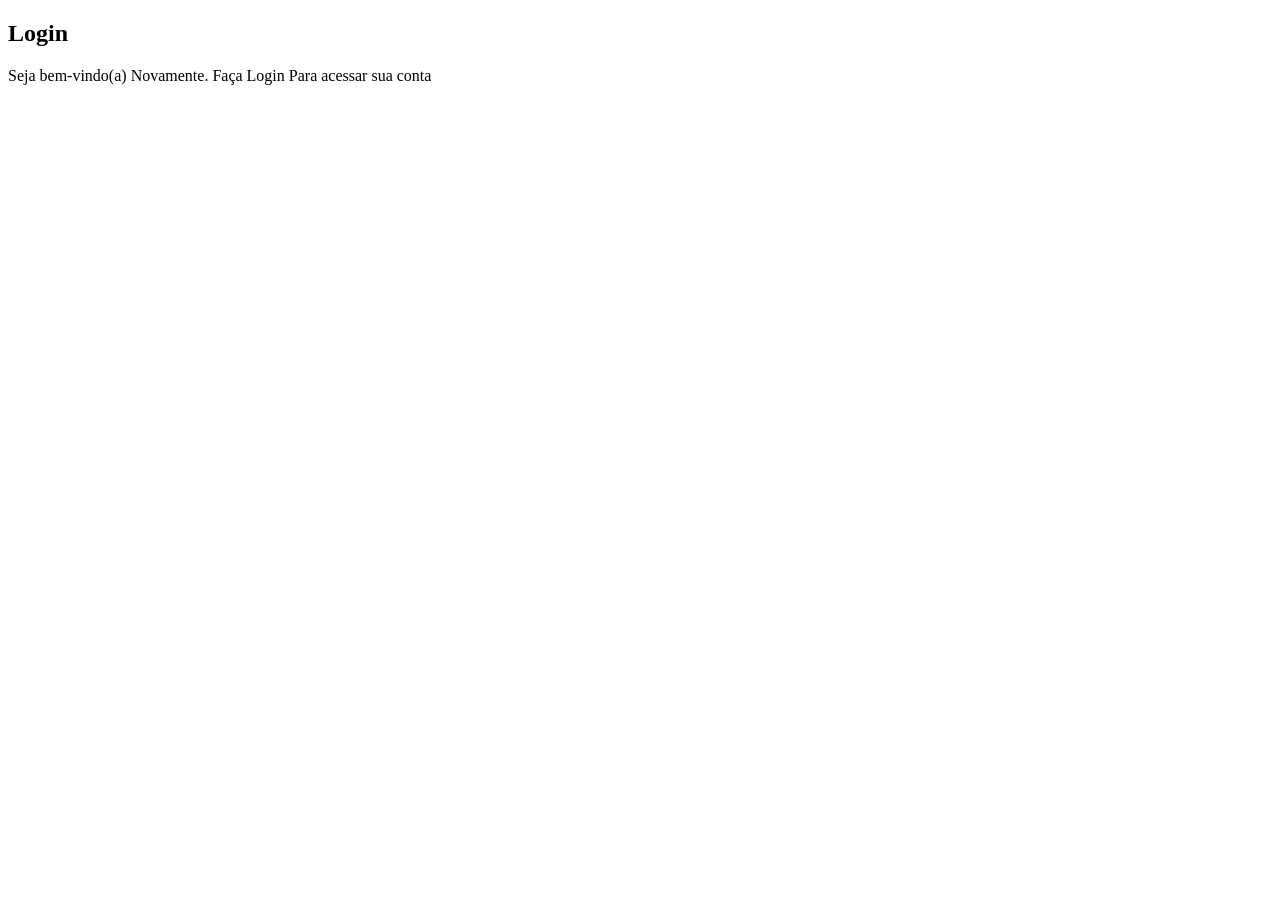
==== index.html @ 2e863c3b "att" ====
<!DOCTYPE html>
<html lang="en">
<head>
    <meta charset="UTF-8">
    <meta name="viewport" content="width=device-width, initial-scale=1.0">
    <title>Document</title>
    <link rel="stylesheet" href="mobile.css">
    <link rel="stylesheet" href="media.css">
</head>
<body>
    <section>
        <div class="img"></div>
        <div class="form">
            <h1>Login</h1>
            <p>Seja bem-vindo(a) Novamente. Faça Login Para acessar sua conta</p>
            <form action="login.php" method="post"></form>
        </div>
    </section>
</body>
</html>
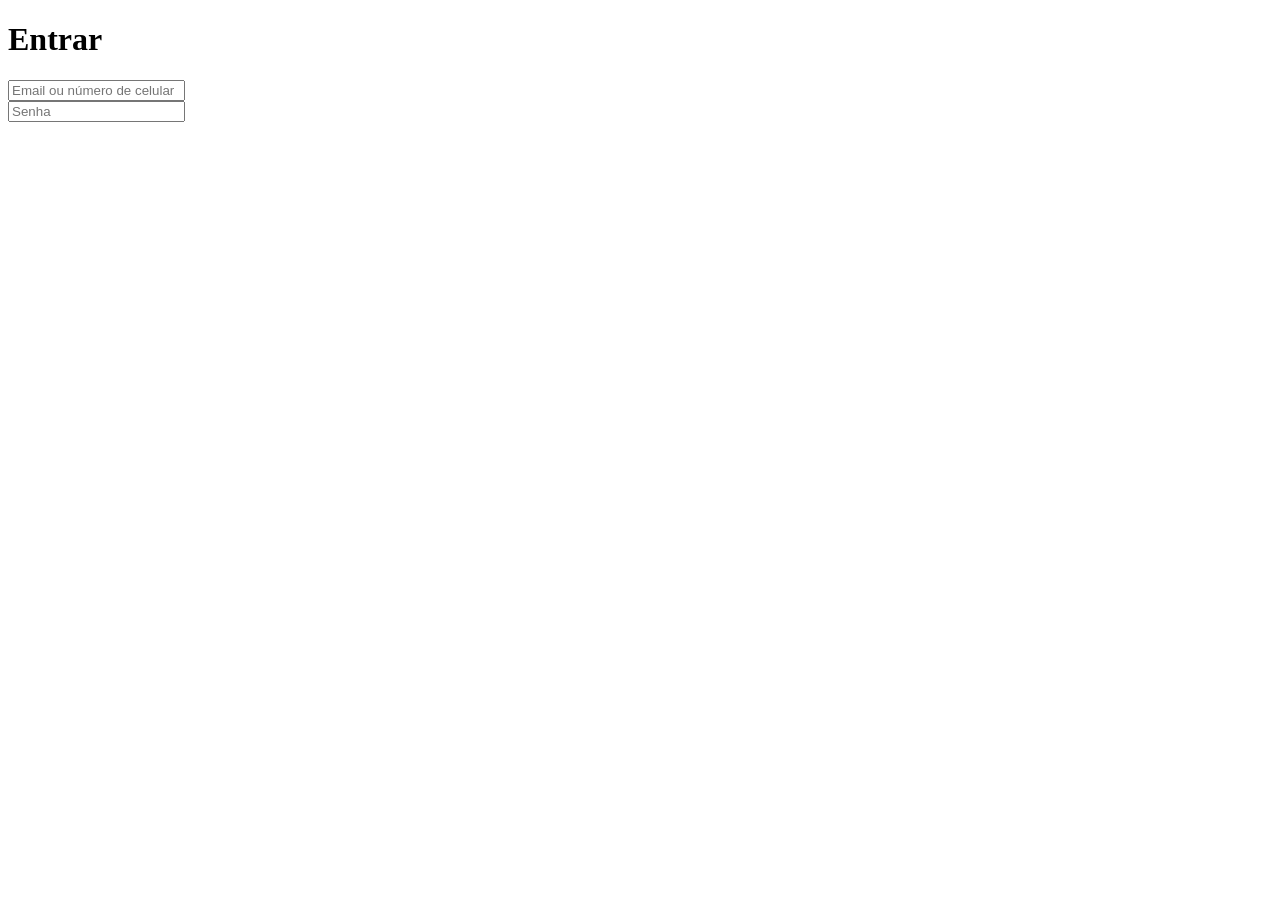
==== commit e1cccd95: "att" ====
--- a/index.html
+++ b/index.html
@@ -4,17 +4,15 @@
     <meta charset="UTF-8">
     <meta name="viewport" content="width=device-width, initial-scale=1.0">
     <title>Document</title>
-    <link rel="stylesheet" href="mobile.css">
     <link rel="stylesheet" href="media.css">
 </head>
 <body>
-    <section>
-        <div class="img"></div>
-        <div class="form">
-            <h1>Login</h1>
-            <p>Seja bem-vindo(a) Novamente. Faça Login Para acessar sua conta</p>
-            <form action="login.php" method="post"></form>
-        </div>
-    </section>
+    <h1>Entrar</h1>
+    <form>
+        <input type="text" id="email" placeholder="Email ou número de celular"><br>
+        <input type="password" placeholder="Senha">
+        
+    
+    </form>
 </body>
-</html>+</html>
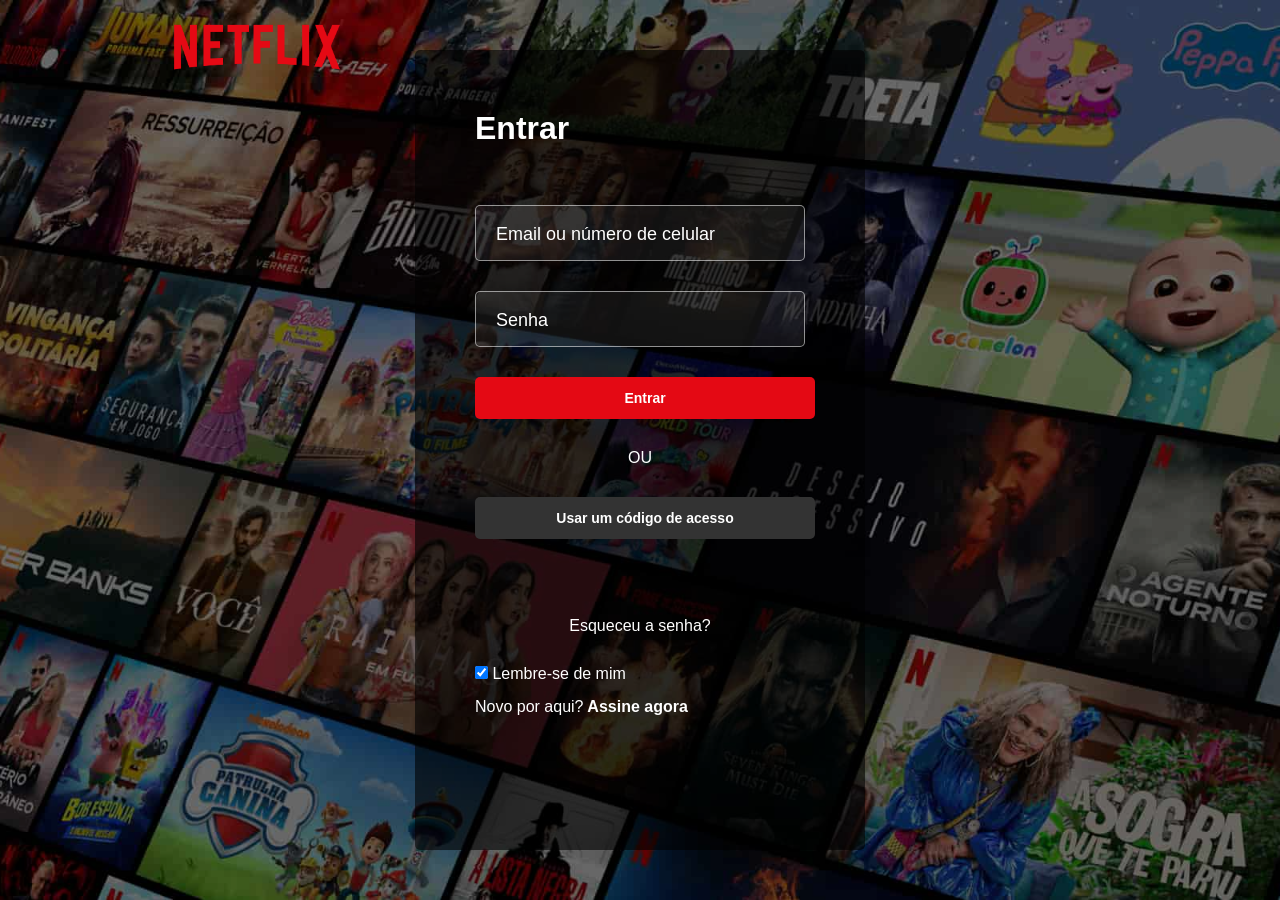
==== commit 14f9c1d2: "attt" ====
--- a/index.html
+++ b/index.html
@@ -1,18 +1,38 @@
 <!DOCTYPE html>
-<html lang="en">
+<html lang="pt-BR">
 <head>
     <meta charset="UTF-8">
     <meta name="viewport" content="width=device-width, initial-scale=1.0">
     <title>Document</title>
     <link rel="stylesheet" href="media.css">
+    <link rel="stylesheet" href="mobile.css">
 </head>
 <body>
-    <h1>Entrar</h1>
-    <form>
-        <input type="text" id="email" placeholder="Email ou número de celular"><br>
-        <input type="password" placeholder="Senha">
-        
-    
-    </form>
+    <img src="logo.png" alt="logo da netflix">
+    <form id="form">
+    <div class="container">
+            <h1>Entrar</h1>
+            <div class="inputs">
+                <input type="text" name="email" id="email" autocomplete="off" class="input required" placeholder="Email ou número de celular">
+                
+            </div>
+            <div class="inputs">
+                <input type="password" id="sh" class="input required"  placeholder="Senha">
+            </div>
+
+            <button type="submit" id="vermelho">Entrar</button>
+            <p id="mequetrefe">OU</p>
+            <button type="submit" id="cinza">Usar um código de acesso</button>
+        </form>
+            <br>
+            <a href="#" id="senha"><p>Esqueceu a senha?</p></a>
+
+            <div>
+                <input type="checkbox" id="check" checked>
+                <label for="check">Lembre-se de mim</label>
+                <p id="novo">Novo por aqui?<a href="#" id="assine"> Assine agora</a></p>
+            </div>
+    </div>
 </body>
+<script src="script.js"></script>
 </html>
--- a/media.css
+++ b/media.css
@@ -0,0 +1,53 @@
+@media screen and (min-width:600px){
+    *{
+
+    }
+    body{
+    background-image:url(background.jpg);
+    background-position: center center;
+    background-repeat: no-repeat;
+    background-size: cover;
+    background-clip: border-box;
+    
+}
+body::before{
+    content:'';
+    background-color: #00000075;
+    position: absolute;
+    width: 100%;
+    height: 100vh;
+}
+.container{
+    position: absolute;
+    z-index: 1111;
+    top: 50%;
+    left: 50%;
+    transform: translate(-50%,-50%);
+    background-color:rgba(0, 0, 0, 0.6);
+    width: 450px;
+    height: 800px;
+    padding: 60px;
+    border-radius:5px;
+}
+.inputs>#email,#sh{
+    background-color: #ffffff11;
+    border: 1px solid rgba(255, 255, 255, 0.534);
+}
+#vermelho,#cinza{
+    width: 340px;
+}
+img{
+    margin-left: 10px;
+}
+}
+@media screen and (min-width:869px) and (max-width:1280px){
+    img{
+        min-width: 180px;
+    }
+}
+
+@media screen and (min-width:1280px){
+    img{
+        min-width: 180px;
+        margin-left: 150px;
+    }}
--- a/mobile.css
+++ b/mobile.css
@@ -0,0 +1,116 @@
+:root{
+    --font:'Segoe UI', Tahoma, Geneva, Verdana, sans-serif;
+    --color1:#fff;
+    --color2:#C11119;
+    --color3:#e40914;
+    --color4:#000;
+    --color5:#333333;
+    --color6:#272727;
+    --color7:#0F0F0F;
+}
+*{
+    padding: 0;
+    margin: 0;
+    box-sizing: border-box;
+}
+h1{
+    margin-bottom: 28px;
+}
+img{
+    width: 90px;
+    position:absolute;
+    top: 18px;
+    left: 16px;
+
+}
+body{
+    font-family: var(--font);
+    color: var(--color1);
+    background-color: #000;
+    height: 100vh;
+    width: 100%;
+    display: flex;
+    justify-content:center;
+    align-items: normal;
+}
+.inputs{
+    position: relative;
+}
+.container{
+    display: flex;
+    flex-direction: column;
+    gap: 30px;
+}
+
+form{
+    margin-top:65px
+}
+.inputs input{
+    width: 100%;
+    font-size: 18px;
+    padding: 24px 16px 8px;
+    background-color:#0F0F0F;
+    border-radius: 5px;
+    border: 2px solid var(--color5);
+    height: 56px;
+    color: white;
+}
+input::placeholder{
+    color: #fff;
+    position: absolute;
+    top: 18px;
+    left: 20px;
+    z-index: 0000;
+}
+.inputs input:focus ~ .label{
+    display: none;
+}
+button[type=submit]{
+    padding: 13px;
+    width: 90vw;
+    font-size: 14px;
+    border: 0;
+    border-radius: 5px;
+    font-weight: bold;
+    color: var(--color1);
+    cursor: pointer;
+}
+#mequetrefe{
+    text-align: center;
+}
+#vermelho{
+    background-color: var(--color3);
+}
+#cinza{
+    background-color: var(--color5); 
+}
+#vermelho:hover{
+    background-color: var(--color2);
+}
+#cinza:hover{
+    background-color: var(--color6);
+}
+#senha{
+    color: var(--color1);
+    text-decoration:none;
+    text-align: center; 
+}
+#senha:hover{
+    text-decoration: underline;
+}
+p#novo{
+    text-align: left;
+    margin-top: 15px;  
+}
+a{
+    text-decoration: none;
+    color: var(--color1);
+}
+a:hover{
+    text-decoration: underline;
+}
+#assine{
+    font-weight: bold;
+}
+
+
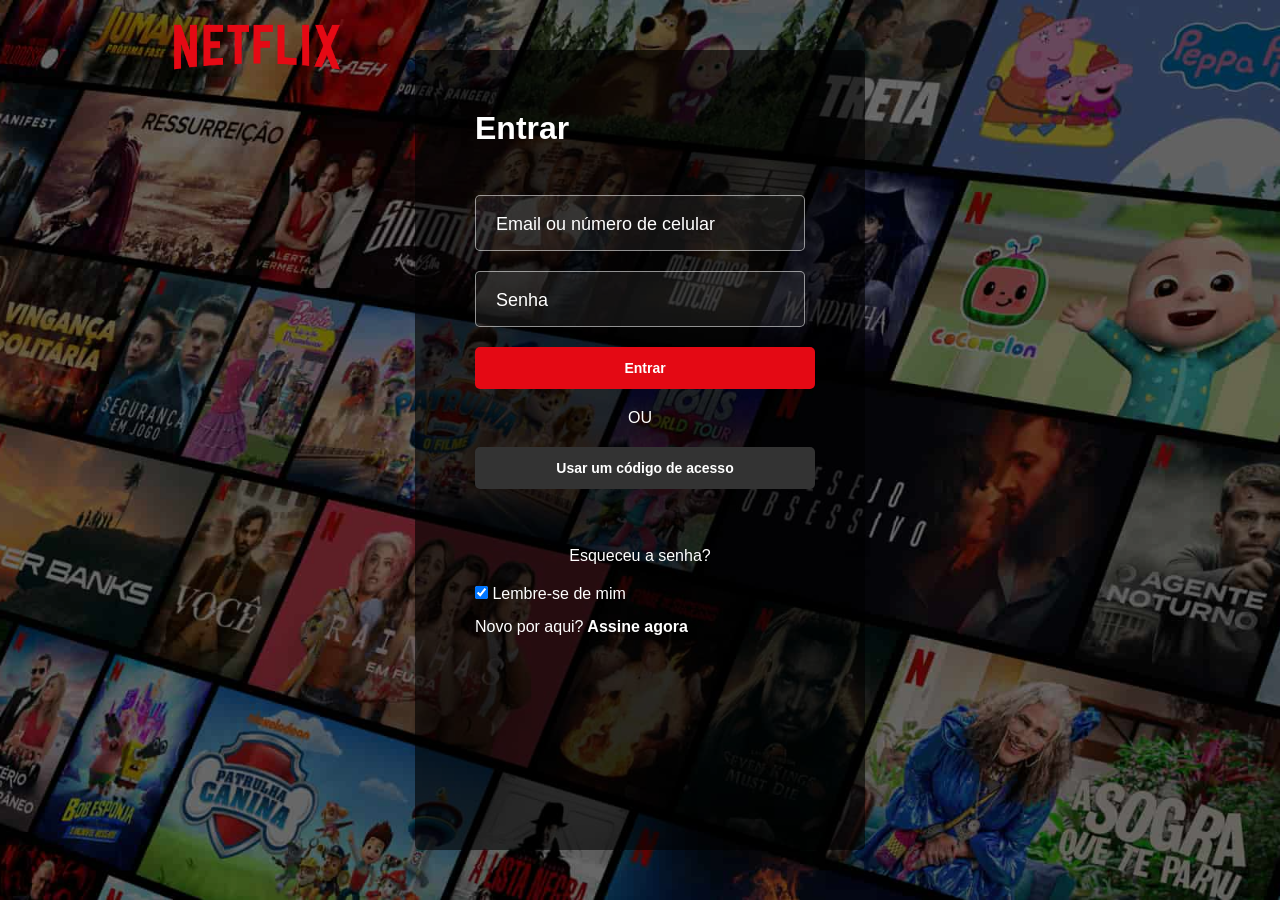
==== commit 824804fc: "att" ====
--- a/index.html
+++ b/index.html
@@ -14,10 +14,12 @@
             <h1>Entrar</h1>
             <div class="inputs">
                 <input type="text" name="email" id="email" autocomplete="off" class="input required" placeholder="Email ou número de celular">
+                <span class="span-required">Informe um email válido.</span>
                 
             </div>
             <div class="inputs">
                 <input type="password" id="sh" class="input required"  placeholder="Senha">
+                <span class="span-required">A senha deve ter entre 4 e 60 caracteres.</span>
             </div>
 
             <button type="submit" id="vermelho">Entrar</button>
--- a/media.css
+++ b/media.css
@@ -1,7 +1,4 @@
 @media screen and (min-width:600px){
-    *{
-
-    }
     body{
     background-image:url(background.jpg);
     background-position: center center;
@@ -9,17 +6,17 @@
     background-size: cover;
     background-clip: border-box;
     
+    
 }
 body::before{
     content:'';
     background-color: #00000075;
     position: absolute;
     width: 100%;
-    height: 100vh;
+    height:100vh;
 }
 .container{
     position: absolute;
-    z-index: 1111;
     top: 50%;
     left: 50%;
     transform: translate(-50%,-50%);
--- a/mobile.css
+++ b/mobile.css
@@ -33,13 +33,14 @@
     justify-content:center;
     align-items: normal;
 }
+
 .inputs{
     position: relative;
 }
 .container{
     display: flex;
     flex-direction: column;
-    gap: 30px;
+    gap: 20px;
 }
 
 form{
@@ -60,10 +61,6 @@
     position: absolute;
     top: 18px;
     left: 20px;
-    z-index: 0000;
-}
-.inputs input:focus ~ .label{
-    display: none;
 }
 button[type=submit]{
     padding: 13px;
@@ -112,5 +109,12 @@
 #assine{
     font-weight: bold;
 }
+.span-required{
+    display: none;
+    color:var(--color3);
+    font-size: 15px;
+}
+input:focus{
+    outline: none;
+}
 
-
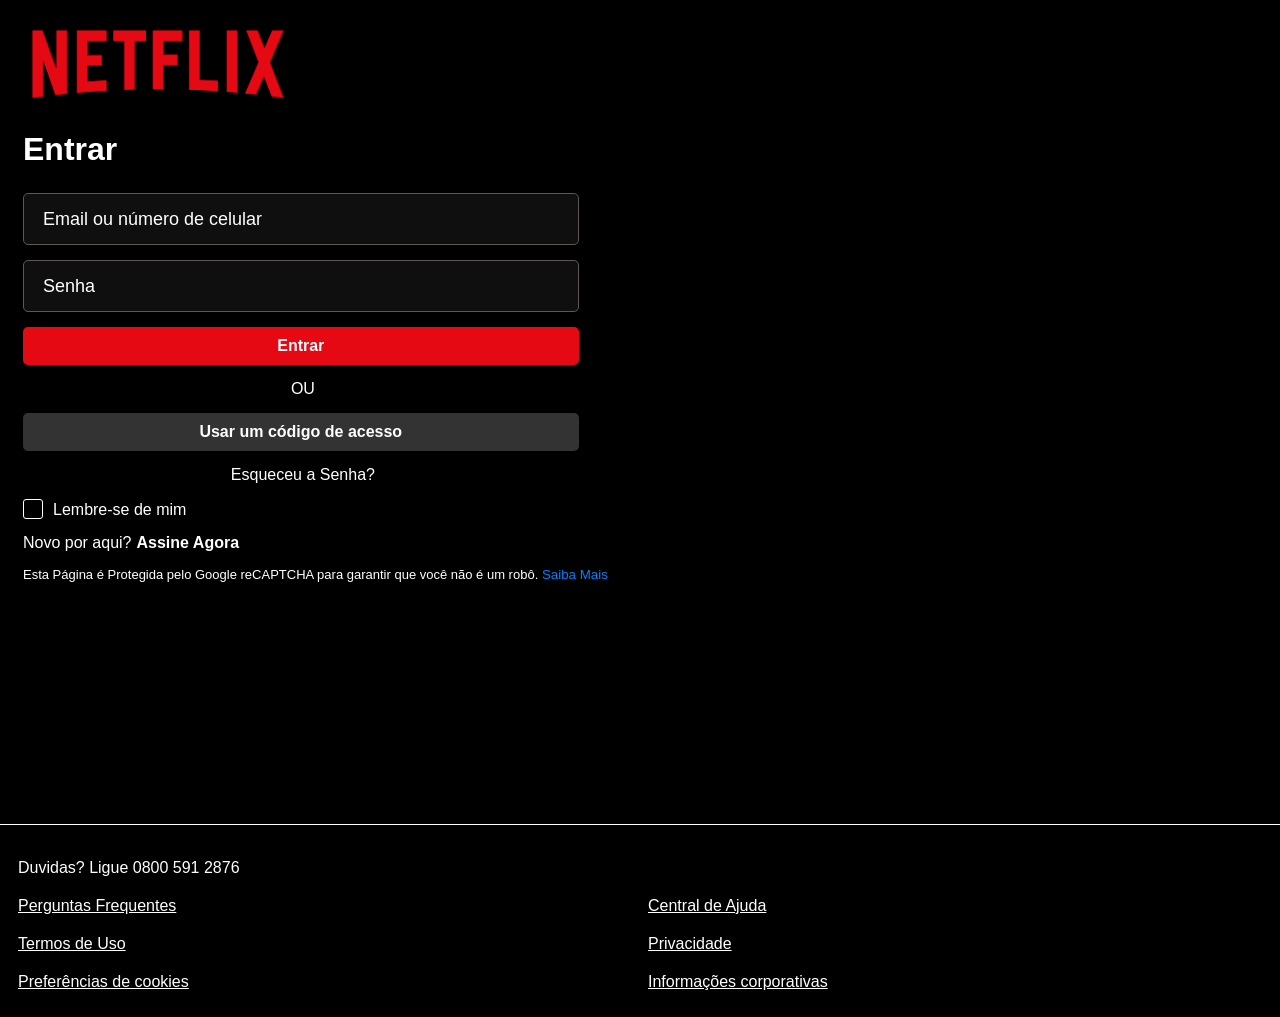
==== commit f155a736: "att" ====
--- a/index.html
+++ b/index.html
@@ -1,40 +1,63 @@
 <!DOCTYPE html>
-<html lang="pt-BR">
+<html lang="pt-br">
+
 <head>
     <meta charset="UTF-8">
     <meta name="viewport" content="width=device-width, initial-scale=1.0">
-    <title>Document</title>
+    <title>Netflix</title>
+    <link rel="stylesheet" href="mobile.css">
     <link rel="stylesheet" href="media.css">
-    <link rel="stylesheet" href="mobile.css">
 </head>
+
 <body>
-    <img src="logo.png" alt="logo da netflix">
-    <form id="form">
-    <div class="container">
-            <h1>Entrar</h1>
-            <div class="inputs">
-                <input type="text" name="email" id="email" autocomplete="off" class="input required" placeholder="Email ou número de celular">
-                <span class="span-required">Informe um email válido.</span>
-                
-            </div>
-            <div class="inputs">
-                <input type="password" id="sh" class="input required"  placeholder="Senha">
-                <span class="span-required">A senha deve ter entre 4 e 60 caracteres.</span>
-            </div>
+    <picture><img src="img/logo.png" alt="" id="logo"></picture>
+    <main>
+        <div class='container'>
+            <h1>Entrar</h2>
+                <div class="input">
+                    <input type="text" required>
+                    <label>Email ou número de celular</label>
+                </div>
+                <div class="input">
+                    <input type="password" required autocomplete="off">
+                    <label>Senha</label>
+                </div>
+                <button type="submit" id="entrar">Entrar</button>
+                <p id="ou">OU</p>
+                <button type="submit" id="codigo">Usar um código de acesso</button>
+                <div><a href="#" id="esqueceu">Esqueceu a Senha?</div></a>
+                <div id="custom-checkbox">
+                    <input type="checkbox" id="check"> <label for="check">Lembre-se de mim</label>
+                </div>
+                <p>Novo por aqui?<a href="#" id="assine">Assine Agora</a></p>
+                <div id="capt">
+                    <span>Esta Página é Protegida pelo Google reCAPTCHA para garantir que você não é um robô. <button
+                            id="mais">Saiba Mais</button></span>
 
-            <button type="submit" id="vermelho">Entrar</button>
-            <p id="mequetrefe">OU</p>
-            <button type="submit" id="cinza">Usar um código de acesso</button>
-        </form>
-            <br>
-            <a href="#" id="senha"><p>Esqueceu a senha?</p></a>
+                    <p id="escondido">As informações recolhidas pelo Google reCAPTCHA estão sujeitas à <a href="#"
+                            class="rest">Política de
+                            Privacidade</a> e
+                        <a href="" class="rest">Termos de Uso</a>, e são usadas para oferecer, manter e
+                        melhorar o serviço reCAPTCHA e por questões
+                        de segurança (não são usadas para exibir anúncios personalizados pelo Google).
+                    </p>
+                </div>
+        </div>
+    </main>
+</body><br>
+<footer>
+    <p>Duvidas? Ligue <a href="#" id="telefone">0800 591 2876</a> </p>
 
-            <div>
-                <input type="checkbox" id="check" checked>
-                <label for="check">Lembre-se de mim</label>
-                <p id="novo">Novo por aqui?<a href="#" id="assine"> Assine agora</a></p>
-            </div>
-    </div>
+    <ul>
+        <li><a href="#">Perguntas Frequentes</a></li>
+        <li><a href="#">Termos de Uso</a></li>
+        <li><a href="#">Preferências de cookies</a></li>
+        <li><a href="#">Central de Ajuda</a></li>
+        <li><a href="#">Privacidade</a></li>
+        <li><a href="#">Informações corporativas</a></li>
+    </ul>
+</footer>
+
 </body>
-<script src="script.js"></script>
-</html>
+
+</html>
--- a/mobile.css
+++ b/mobile.css
@@ -1,120 +1,234 @@
-:root{
-    --font:'Segoe UI', Tahoma, Geneva, Verdana, sans-serif;
-    --color1:#fff;
-    --color2:#C11119;
-    --color3:#e40914;
-    --color4:#000;
-    --color5:#333333;
-    --color6:#272727;
-    --color7:#0F0F0F;
-}
-*{
+* {
     padding: 0;
     margin: 0;
     box-sizing: border-box;
-}
-h1{
-    margin-bottom: 28px;
-}
-img{
-    width: 90px;
-    position:absolute;
+    font-family: 'Segoe UI', Tahoma, Geneva, Verdana, sans-serif;
+    color: white;
+    transition: 0.4s;
+}
+
+:root {
+    --color-black: #000000;
+    --color-red: #e50914;
+    --color-red-hover: #c11119;
+    --color-cinza: #333333;
+    --color-cinza-hover: #272727;
+    --color-input: #0F0F0F;
+    --color-desgraça: #33333357;
+}
+
+body {
+    background-color: var(--color-black);
+}
+
+picture {
+    display: flex;
+    justify-content: start;
+    align-items: flex-start;
+
+    padding: 4px;
+
+    padding: 20px;
+}
+
+#logo {
+    width: 22%;
+}
+
+h1 {
+    font-size: 32px;
+    font-weight: 700;
+    margin-bottom: 10px;
+}
+
+main {
+    height: 75dvh;
+    display: flex;
+    justify-items: center;
+}
+
+.container {
+    display: flex;
+    gap: 15px;
+    flex-flow: column;
+    padding-left: 23px;
+
+}
+
+/*Formulário*/
+.input input {
+    padding: 24px 16px 8px;
+    border-radius: 5px;
+    width: 95%;
+    font-size: 16px;
+    background-color: var(--color-input);
+    border: 0.5px solid rgb(97, 86, 86);
+}
+
+.input {
+    position: relative;
+}
+
+.input label {
+    position: absolute;
+    top: 50%;
+    left: 5px;
+    transform: translateY(-50%);
+    font-size: 18px;
+    text-indent: 15px;
+    pointer-events: none;
+}
+
+/* Quando o input for preenchido automaticamnte a cor do input e o texto ira trocar de cor*/
+.input input:-webkit-autofill {
+    -webkit-box-shadow: 0 0 0 40px #1C2432 inset;
+    -webkit-text-fill-color: rgb(255, 255, 255) !important;
+
+}
+
+.input input:focus~label,
+.input input:valid~label {
     top: 18px;
-    left: 16px;
-
-}
-body{
-    font-family: var(--font);
-    color: var(--color1);
-    background-color: #000;
-    height: 100vh;
-    width: 100%;
-    display: flex;
-    justify-content:center;
-    align-items: normal;
-}
-
-.inputs{
-    position: relative;
-}
-.container{
-    display: flex;
-    flex-direction: column;
-    gap: 20px;
-}
-
-form{
-    margin-top:65px
-}
-.inputs input{
-    width: 100%;
-    font-size: 18px;
-    padding: 24px 16px 8px;
-    background-color:#0F0F0F;
-    border-radius: 5px;
-    border: 2px solid var(--color5);
-    height: 56px;
-    color: white;
-}
-input::placeholder{
-    color: #fff;
-    position: absolute;
-    top: 18px;
-    left: 20px;
-}
-button[type=submit]{
-    padding: 13px;
-    width: 90vw;
     font-size: 14px;
+    text-indent: 12px;
+}
+
+/*Botões e Links*/
+
+#entrar {
+    background-color: var(--color-red);
+    font-size: 16px;
+    font-weight: bold;
+    width: 95%;
+    padding: 10px;
     border: 0;
     border-radius: 5px;
+
+}
+
+#ou {
+    text-align: center;
+    margin-right: 25px;
+}
+
+#codigo {
+    font-size: 16px;
     font-weight: bold;
-    color: var(--color1);
+    width: 95%;
+    padding: 10px;
+    border: 0;
+    border-radius: 5px;
+    background-color: var(--color-cinza);
+}
+
+#entrar:hover {
+    background-color: var(--color-red-hover);
+}
+
+#codigo:hover {
+    background-color: var(--color-cinza-hover);
+}
+
+#custom-checkbox input {
+    display: none;
     cursor: pointer;
 }
-#mequetrefe{
-    text-align: center;
-}
-#vermelho{
-    background-color: var(--color3);
-}
-#cinza{
-    background-color: var(--color5); 
-}
-#vermelho:hover{
-    background-color: var(--color2);
-}
-#cinza:hover{
-    background-color: var(--color6);
-}
-#senha{
-    color: var(--color1);
-    text-decoration:none;
-    text-align: center; 
-}
-#senha:hover{
-    text-decoration: underline;
-}
-p#novo{
-    text-align: left;
-    margin-top: 15px;  
-}
-a{
-    text-decoration: none;
-    color: var(--color1);
-}
-a:hover{
-    text-decoration: underline;
-}
-#assine{
+
+#custom-checkbox input+label:before {
+    content: '';
+    width: 18px;
+    height: 18px;
+    border-radius: 3px;
+    border: 1px solid white;
+    background-color: #000000;
+    margin-right: 10px;
+    display: inline-block;
+    vertical-align: bottom;
+
+}
+
+#custom-checkbox input:checked+label:before {
+    background-color: #ffff;
+    background-image: url("data:image/svg+xml,%3Csvg xmlns='http://www.w3.org/2000/svg' width='16' height='16' fill='currentColor' class='bi bi-check-lg' viewBox='0 0 16 16'%3E%3Cpath d='M12.736 3.97a.733.733 0 0 1 1.047 0c.286.289.29.756.01 1.05L7.88 12.01a.733.733 0 0 1-1.065.02L3.217 8.384a.757.757 0 0 1 0-1.06.733.733 0 0 1 1.047 0l3.052 3.093 5.4-6.425z'/%3E%3C/svg%3E");
+    background-position: center center;
+    border: none;
+    padding: 1px;
+}
+
+#esqueceu {
+    display: flex;
+    justify-content: center;
+    margin-right: 25px;
+    text-decoration: none;
+}
+
+#esqueceu:hover {
+    text-decoration: underline;
+}
+
+#assine {
+    text-decoration: none;
+    margin-left: 5px;
     font-weight: bold;
-}
-.span-required{
+
+}
+
+#assine:hover {
+    text-decoration: underline;
+}
+
+#capt {
+    font-size: 13px;
+    display: flex;
+    align-items: center;
+    justify-items: center;
+    flex-direction: column;
+}
+
+#capt #mais {
+    background: transparent;
+    border: 0;
+    color: #0080FF;
+}
+
+.rest {
+    text-decoration: none;
+    color: #0080FF;
+}
+
+.rest:hover {
+    text-decoration: underline;
+}
+
+#escondido {
+    margin-top: 22px;
     display: none;
-    color:var(--color3);
-    font-size: 15px;
-}
-input:focus{
-    outline: none;
-}
-
+    transition: 0.5s;
+}
+
+/*Footer*/
+footer {
+    border-top: 1px solid white;
+    display: flex;
+    gap: 20px;
+    flex-flow: column wrap;
+    padding: 34px 18px 6px;
+}
+
+footer ul {
+    list-style-type: none;
+    columns: 2;
+}
+
+footer ul li {
+    margin-bottom: 20px;
+}
+
+#telefone {
+    text-decoration: none;
+}
+
+#telefone:hover {
+    text-decoration: underline;
+
+}
--- a/media.css
+++ b/media.css
@@ -1,50 +1,36 @@
-@media screen and (min-width:600px){
-    body{
-    background-image:url(background.jpg);
-    background-position: center center;
-    background-repeat: no-repeat;
-    background-size: cover;
-    background-clip: border-box;
-    
-    
-}
-body::before{
-    content:'';
-    background-color: #00000075;
-    position: absolute;
-    width: 100%;
-    height:100vh;
-}
-.container{
-    position: absolute;
-    top: 50%;
-    left: 50%;
-    transform: translate(-50%,-50%);
-    background-color:rgba(0, 0, 0, 0.6);
-    width: 450px;
-    height: 800px;
-    padding: 60px;
-    border-radius:5px;
-}
-.inputs>#email,#sh{
-    background-color: #ffffff11;
-    border: 1px solid rgba(255, 255, 255, 0.534);
-}
-#vermelho,#cinza{
-    width: 340px;
-}
-img{
-    margin-left: 10px;
-}
-}
-@media screen and (min-width:869px) and (max-width:1280px){
-    img{
-        min-width: 180px;
+@media screen and (min-width:600px) and (max-width:960px) {
+    body {
+        background-image: url(img/background.jpg);
+        background-position: center center;
+        background-repeat: no-repeat;
+        background-size: cover;
+        background-clip: border-box;
+
+
     }
-}
 
-@media screen and (min-width:1280px){
-    img{
-        min-width: 180px;
-        margin-left: 150px;
-    }}+    body::before {
+
+        background-color: #00000075;
+        position: absolute;
+        width: 100%;
+        height: 100vh;
+    }
+
+    h1 {
+        padding-top: 20px;
+    }
+
+    .input input {
+        background-color: var(--color-desgraça);
+    }
+
+    main {
+        background-color: rgba(0, 0, 0, 0.664);
+        width: 70%;
+        height: 70vh;
+        padding: 20px;
+        margin: auto;
+        border-radius: 5px;
+    }
+}
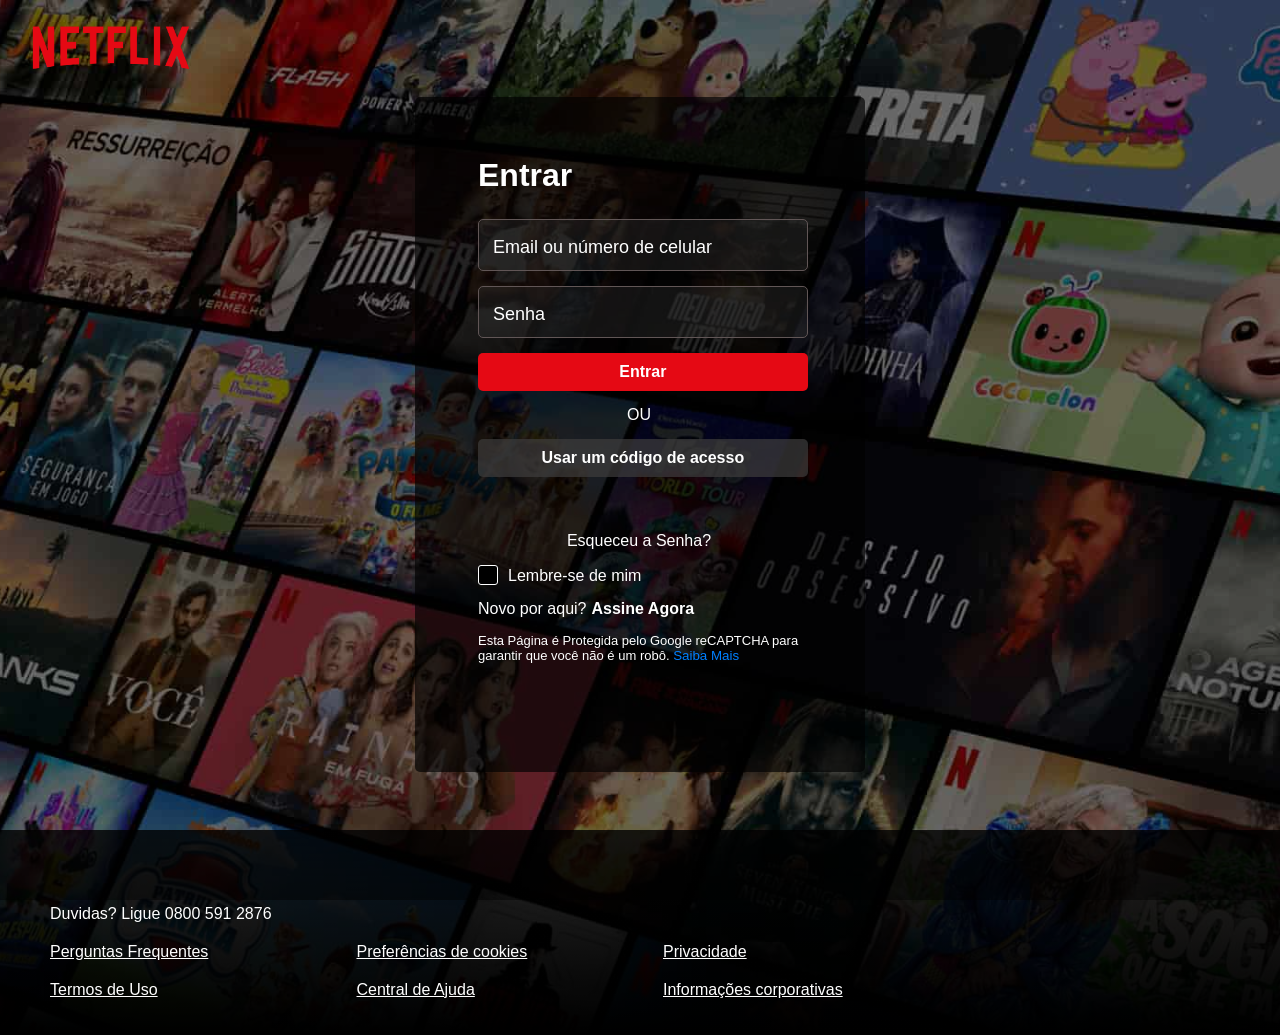
==== commit f9e14c8d: "att" ====
--- a/index.html
+++ b/index.html
@@ -17,10 +17,12 @@
                 <div class="input">
                     <input type="text" required>
                     <label>Email ou número de celular</label>
+                    <p class="required"> ❌ Informe um email ou número de telefone válido.</p>
                 </div>
                 <div class="input">
                     <input type="password" required autocomplete="off">
                     <label>Senha</label>
+                    <p class="required"> ❌ A senha deve ter entre 4 e 60 caracteres.</p>
                 </div>
                 <button type="submit" id="entrar">Entrar</button>
                 <p id="ou">OU</p>
@@ -58,6 +60,9 @@
     </ul>
 </footer>
 
+<script src="autocomplete.js"></script>
+<script src="saiba.js"></script>
+<script src="verificar.js"></script>
 </body>
 
 </html>
--- a/mobile.css
+++ b/mobile.css
@@ -14,7 +14,7 @@
     --color-cinza: #333333;
     --color-cinza-hover: #272727;
     --color-input: #0F0F0F;
-    --color-desgraça: #33333357;
+    --color-transparente: #33333357;
 }
 
 body {
@@ -71,12 +71,21 @@
 
 .input label {
     position: absolute;
-    top: 50%;
-    left: 5px;
+    top: 28px;
+    left: 15px;
     transform: translateY(-50%);
     font-size: 18px;
-    text-indent: 15px;
+
     pointer-events: none;
+}
+
+.required {
+    font-size: 13px;
+    color:
+        rgb(235, 57, 66);
+
+    display: none;
+    margin-top: 7px;
 }
 
 /* Quando o input for preenchido automaticamnte a cor do input e o texto ira trocar de cor*/
@@ -230,5 +239,4 @@
 
 #telefone:hover {
     text-decoration: underline;
-
 }
--- a/media.css
+++ b/media.css
@@ -5,32 +5,230 @@
         background-repeat: no-repeat;
         background-size: cover;
         background-clip: border-box;
-
-
-    }
+        position: relative;
+    }
+
+
 
     body::before {
-
+        content: '';
         background-color: #00000075;
         position: absolute;
         width: 100%;
-        height: 100vh;
+        height: 100dvh;
+    }
+
+    #logo {
+        z-index: 2;
+        width: 100px;
+        margin-left: 100px;
+
     }
 
     h1 {
         padding-top: 20px;
+        z-index: 2;
     }
 
     .input input {
-        background-color: var(--color-desgraça);
+        background-color: var(--color-transparente);
+        z-index: 2;
+
+    }
+
+    #codigo {
+        background-color: #3f3d3db0;
+
     }
 
     main {
         background-color: rgba(0, 0, 0, 0.664);
-        width: 70%;
-        height: 70vh;
-        padding: 20px;
+        width: 450px;
+        padding-top: 40px;
+        padding-left: 40px;
+        padding-right: 40px;
         margin: auto;
         border-radius: 5px;
+
+        margin-bottom: 60px;
+
+    }
+
+    .container {
+        z-index: 2;
+    }
+
+    footer {
+        background-image: linear-gradient(to bottom, rgba(0, 0, 0, 0.753), black);
+        border: 0;
+        text-indent: 15px;
+    }
+
+    footer ul {
+        z-index: 2;
+    }
+
+    footer #telefone {
+        z-index: 33333;
+    }
+}
+
+@media screen and (min-width:960px) and (max-width:1280px) {
+    body {
+        background-image: url(img/background.jpg);
+        background-position: center center;
+        background-repeat: no-repeat;
+        background-size: cover;
+        background-clip: border-box;
+        position: relative;
+    }
+
+
+
+    body::before {
+        content: '';
+        background-color: #00000075;
+        position: absolute;
+        width: 100%;
+        height: 100dvh;
+    }
+
+    #logo {
+        z-index: 2;
+        width: 170px;
+        margin-left: 5px;
+
+    }
+
+    h1 {
+        padding-top: 20px;
+        z-index: 2;
+    }
+
+    .input input {
+        background-color: var(--color-transparente);
+        z-index: 2;
+
+    }
+
+    #codigo {
+        background-color: #3f3d3db0;
+
+    }
+
+    main {
+        background-color: rgba(0, 0, 0, 0.664);
+        width: 450px;
+        padding-top: 40px;
+        padding-left: 40px;
+        padding-right: 40px;
+        margin: auto;
+        border-radius: 5px;
+
+
+    }
+
+    .container {
+        z-index: 2;
+    }
+
+    footer {
+        background-image: linear-gradient(to bottom, rgba(0, 0, 0, 0.795), black);
+        border: 0;
+
+        text-indent: 15px;
+        margin-top: 40px;
+        padding: 35px;
+
+    }
+
+    footer ul {
+        z-index: 2;
+        columns: 4;
+    }
+
+    footer p,
+    a {
+        padding-top: 40px;
+    }
+}
+
+@media screen and (min-width:1280px) {
+    body {
+        background-image: url(img/background.jpg);
+        background-position: center center;
+        background-repeat: no-repeat;
+        background-size: cover;
+        background-clip: border-box;
+        position: relative;
+    }
+
+
+
+    body::before {
+        content: '';
+        background-color: #00000075;
+        position: absolute;
+        width: 100%;
+        height: 100dvh;
+    }
+
+    #logo {
+        z-index: 2;
+        width: 170px;
+        margin-left: 5px;
+
+    }
+
+    h1 {
+        padding-top: 20px;
+        z-index: 2;
+    }
+
+    .input input {
+        background-color: var(--color-transparente);
+        z-index: 2;
+
+    }
+
+    #codigo {
+        background-color: #3f3d3db0;
+
+    }
+
+    main {
+        background-color: rgba(0, 0, 0, 0.664);
+        width: 450px;
+        padding-top: 40px;
+        padding-left: 40px;
+        padding-right: 40px;
+        margin: auto;
+        border-radius: 5px;
+
+
+    }
+
+    .container {
+        z-index: 2;
+    }
+
+    footer {
+        background-image: linear-gradient(to bottom, rgba(0, 0, 0, 0.795), black);
+        border: 0;
+
+        text-indent: 15px;
+        margin-top: 40px;
+        padding: 35px;
+
+    }
+
+    footer ul {
+        z-index: 2;
+        columns: 4;
+    }
+
+    footer p,
+    a {
+        padding-top: 40px;
     }
 }
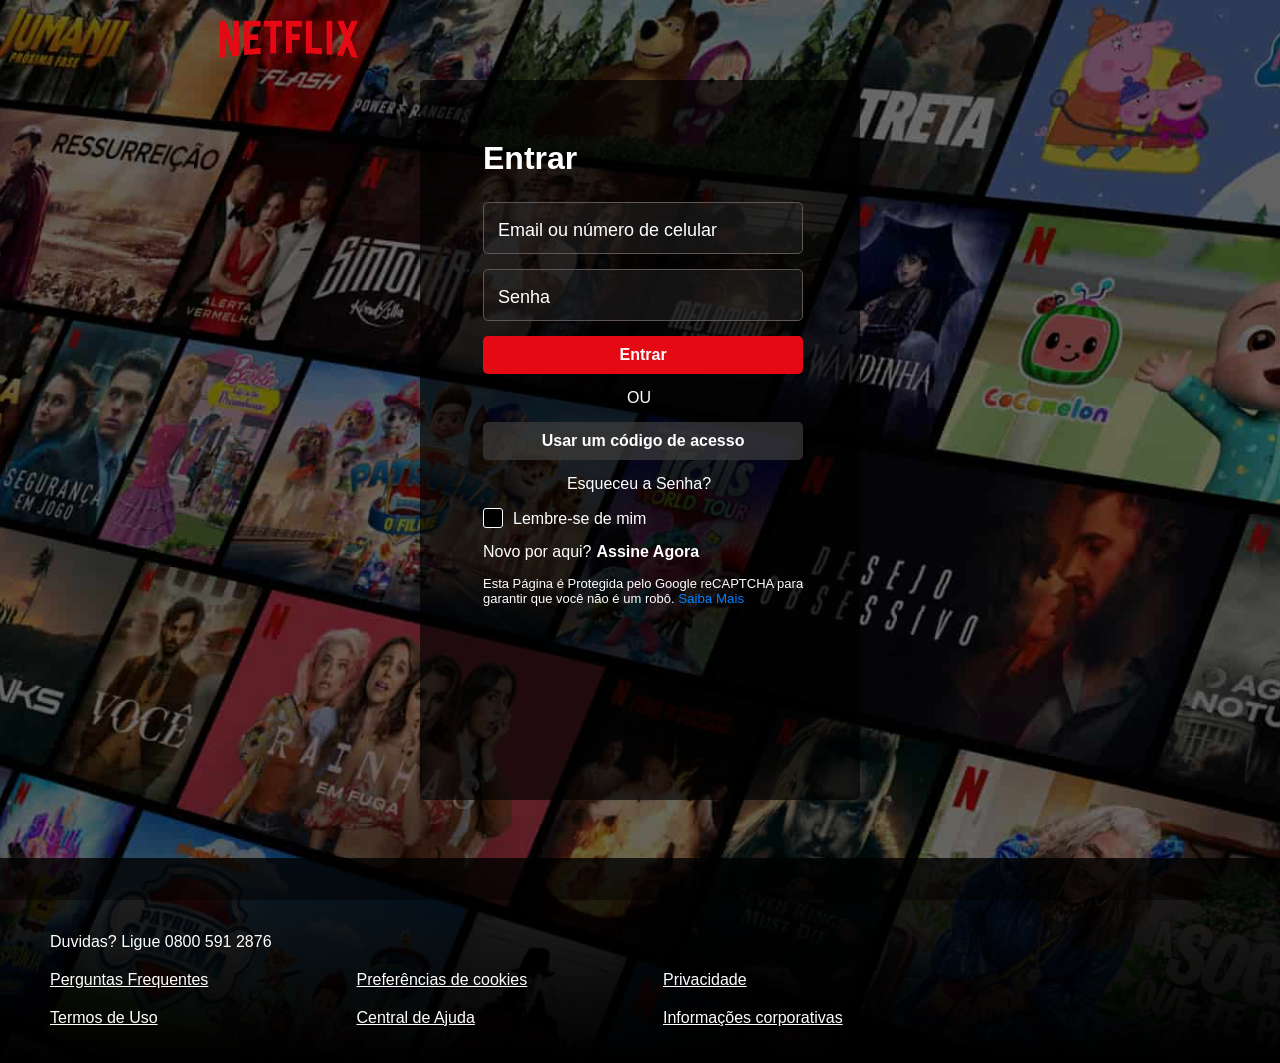
==== commit a6010f88: "ATT" ====
--- a/index.html
+++ b/index.html
@@ -13,37 +13,41 @@
     <picture><img src="img/logo.png" alt="" id="logo"></picture>
     <main>
         <div class='container'>
-            <h1>Entrar</h2>
-                <div class="input">
-                    <input type="text" required>
+            <h1>Entrar</h1>
+            <div class="input">
+                <form id="form">
+                    <input type="text" required class="inputs required">
                     <label>Email ou número de celular</label>
-                    <p class="required"> ❌ Informe um email ou número de telefone válido.</p>
-                </div>
-                <div class="input">
-                    <input type="password" required autocomplete="off">
-                    <label>Senha</label>
-                    <p class="required"> ❌ A senha deve ter entre 4 e 60 caracteres.</p>
-                </div>
-                <button type="submit" id="entrar">Entrar</button>
-                <p id="ou">OU</p>
-                <button type="submit" id="codigo">Usar um código de acesso</button>
-                <div><a href="#" id="esqueceu">Esqueceu a Senha?</div></a>
-                <div id="custom-checkbox">
-                    <input type="checkbox" id="check"> <label for="check">Lembre-se de mim</label>
-                </div>
-                <p>Novo por aqui?<a href="#" id="assine">Assine Agora</a></p>
-                <div id="capt">
-                    <span>Esta Página é Protegida pelo Google reCAPTCHA para garantir que você não é um robô. <button
-                            id="mais">Saiba Mais</button></span>
+                    <p class="p-required"> ❌ Informe um email ou número de telefone válido.</p>
+            </div>
+            <div class="input">
+                <input type="password" required autocomplete="off" class="inputs required">
+                <label>Senha</label>
+                <p class="p-required"> ❌ A senha deve ter entre 4 e 60 caracteres.</p>
+            </div>
 
-                    <p id="escondido">As informações recolhidas pelo Google reCAPTCHA estão sujeitas à <a href="#"
-                            class="rest">Política de
-                            Privacidade</a> e
-                        <a href="" class="rest">Termos de Uso</a>, e são usadas para oferecer, manter e
-                        melhorar o serviço reCAPTCHA e por questões
-                        de segurança (não são usadas para exibir anúncios personalizados pelo Google).
-                    </p>
-                </div>
+            <button type="submit" id="entrar">Entrar</button>
+            </form>
+            <p id="ou">OU</p>
+            <button type="submit" id="codigo">Usar um código de acesso</button>
+
+            <div><a href="#" id="esqueceu">Esqueceu a Senha?</div></a>
+            <div id="custom-checkbox">
+                <input type="checkbox" id="check"> <label for="check">Lembre-se de mim</label>
+            </div>
+            <p>Novo por aqui?<a href="#" id="assine">Assine Agora</a></p>
+            <div id="capt">
+                <span>Esta Página é Protegida pelo Google reCAPTCHA para garantir que você não é um robô. <button
+                        id="mais">Saiba Mais</button></span>
+
+                <p id="escondido">As informações recolhidas pelo Google reCAPTCHA estão sujeitas à <a href="#"
+                        class="rest">Política de
+                        Privacidade</a> e
+                    <a href="" class="rest">Termos de Uso</a>, e são usadas para oferecer, manter e
+                    melhorar o serviço reCAPTCHA e por questões
+                    de segurança (não são usadas para exibir anúncios personalizados pelo Google).
+                </p>
+            </div>
         </div>
     </main>
 </body><br>
--- a/mobile.css
+++ b/mobile.css
@@ -4,7 +4,17 @@
     box-sizing: border-box;
     font-family: 'Segoe UI', Tahoma, Geneva, Verdana, sans-serif;
     color: white;
-    transition: 0.4s;
+
+}
+
+@keyframes apareceu {
+    from {
+        opacity: 0;
+    }
+
+    to {
+        opacity: 1;
+    }
 }
 
 :root {
@@ -42,7 +52,7 @@
 }
 
 main {
-    height: 75dvh;
+    height: 80dvh;
     display: flex;
     justify-items: center;
 }
@@ -79,7 +89,7 @@
     pointer-events: none;
 }
 
-.required {
+.p-required {
     font-size: 13px;
     color:
         rgb(235, 57, 66);
@@ -99,7 +109,7 @@
 .input input:valid~label {
     top: 18px;
     font-size: 14px;
-    text-indent: 12px;
+
 }
 
 /*Botões e Links*/
@@ -212,7 +222,8 @@
 #escondido {
     margin-top: 22px;
     display: none;
-    transition: 0.5s;
+    animation: apareceu 1.5s;
+
 }
 
 /*Footer*/
--- a/media.css
+++ b/media.css
@@ -21,7 +21,7 @@
     #logo {
         z-index: 2;
         width: 100px;
-        margin-left: 100px;
+        margin-left: 10px;
 
     }
 
@@ -43,7 +43,7 @@
 
     main {
         background-color: rgba(0, 0, 0, 0.664);
-        width: 450px;
+        width: 440px;
         padding-top: 40px;
         padding-left: 40px;
         padding-right: 40px;
@@ -118,7 +118,7 @@
 
     main {
         background-color: rgba(0, 0, 0, 0.664);
-        width: 450px;
+        width: 440px;
         padding-top: 40px;
         padding-left: 40px;
         padding-right: 40px;
@@ -147,8 +147,7 @@
         columns: 4;
     }
 
-    footer p,
-    a {
+    footer p {
         padding-top: 40px;
     }
 }
@@ -175,8 +174,17 @@
 
     #logo {
         z-index: 2;
-        width: 170px;
-        margin-left: 5px;
+        width: 150px;
+        display: block;
+        margin: auto;
+
+
+    }
+
+    picture {
+        width: 45%;
+        display: flex;
+        padding: 15px;
 
     }
 
@@ -198,7 +206,7 @@
 
     main {
         background-color: rgba(0, 0, 0, 0.664);
-        width: 450px;
+        width: 440px;
         padding-top: 40px;
         padding-left: 40px;
         padding-right: 40px;
@@ -227,8 +235,13 @@
         columns: 4;
     }
 
-    footer p,
-    a {
-        padding-top: 40px;
+    footer p {
+        padding-top: 40px;
+    }
+}
+
+@media screen and (min-width:600px) {
+    .p-required {
+        font-size: 12px;
     }
 }
